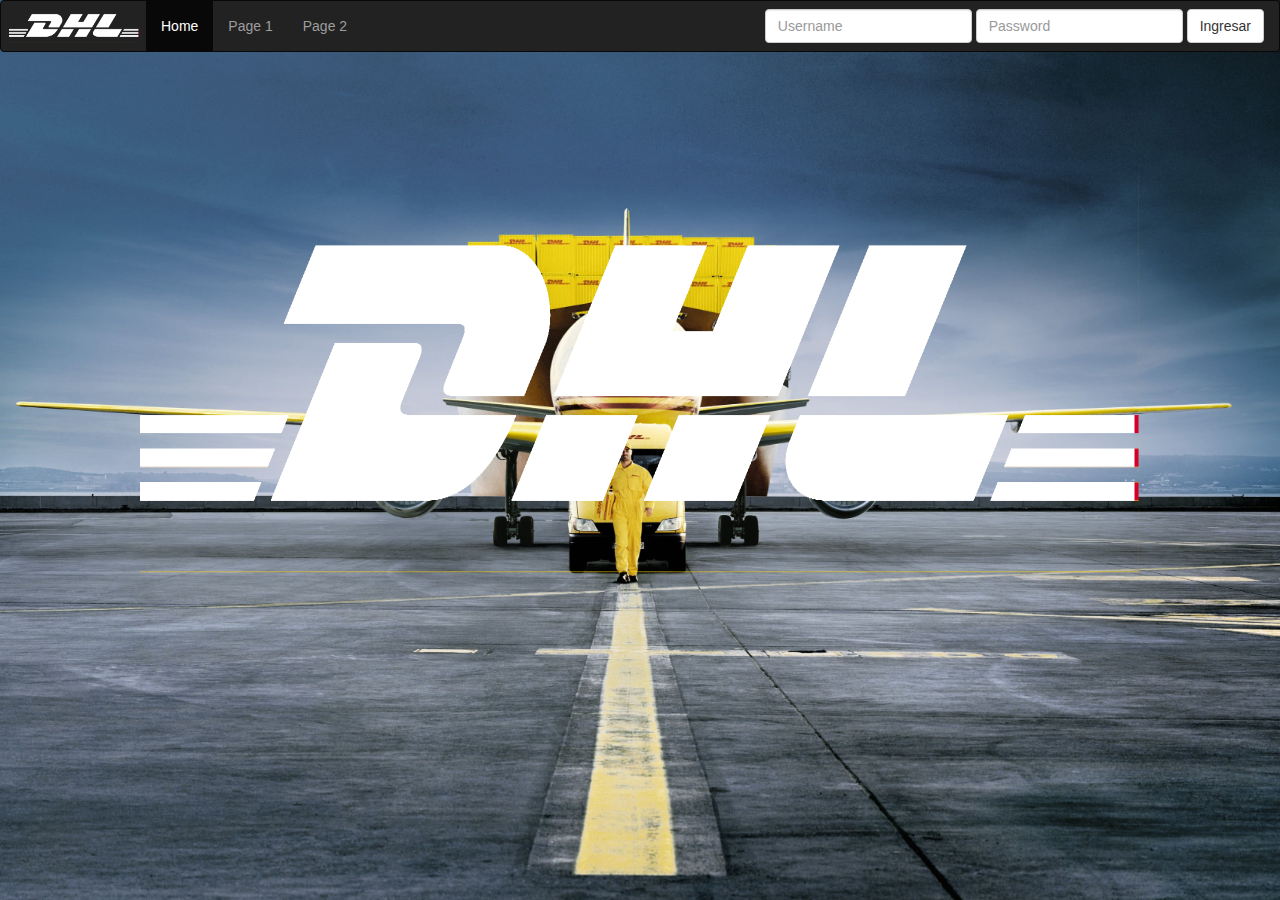
==== php/index.html @ a2393d96 "Login completo" ====
<?php
	session_start();
	error_reporting(0);

	$varsesion = $_SESSION['usr'];

?>

<!DOCTYPE html>
<html lang="es">
<head>
	<title>DHL | Guatemala</title>
	<meta charset="utf-8">
	<meta name="viewport" content="width=device-width, initial-scale=1">
  	<link rel="stylesheet" href="https://maxcdn.bootstrapcdn.com/bootstrap/3.3.7/css/bootstrap.min.css">
  	<script src="https://ajax.googleapis.com/ajax/libs/jquery/3.3.1/jquery.min.js"></script>
  	<script src="https://maxcdn.bootstrapcdn.com/bootstrap/3.3.7/js/bootstrap.min.js"></script>
	<link href="../css/e.css" rel="stylesheet" type="text/css">
	<link rel="icon" type="imgage/png" href="../images/tab_logo.png" sizes="32x32">
</head>

<body class="fondo">
	<nav class="navbar navbar-inverse">
	  <div class="container-fluid">
	    <div class="navbar-header">
	      <img class="nav_logo" src="../images/nav_logo.png">
	    </div>
	    <ul class="nav navbar-nav">
	      <li class="active"><a href="#">Home</a></li>
	      <li><a href="#">Page 1</a></li>
	      <li><a href="#">Page 2</a></li>
	    </ul>
	    <form class="navbar-form navbar-right" method="post" action="validar_index.php">
	      <div class="form-group">
	      	<input type="text" class="form-control" placeholder="Username" name="usuario" required>
	        <input type="password" class="form-control" placeholder="Password" name="contraseña" required>
	      </div>
	      <input type="submit" name="submit" value="Ingresar" class="btn btn-default" required>
	      <!-- <button type="submit" class="btn btn-default" name="submit">Iniciar</button> -->
	    </form>
	  </div>
	</nav>
	<center>
	  <img class="body_logo" src="../images/nav_logo.png"></img>
	</center>


</body>
</html>
---- css/e.css ----
.fondo{
	background-image: url(../images/back.jpg);
	background-size: 100%;
}

::placeholder {
    color: black;
}

.nav_logo{
	margin-top: 7px;
	margin-left: -7px;
	margin-right: 7px;
	width: 130px;
	height: 35px;
}

.body_logo{
	margin-top: 8%;
	width: 1000px;
	height: 400px;
}
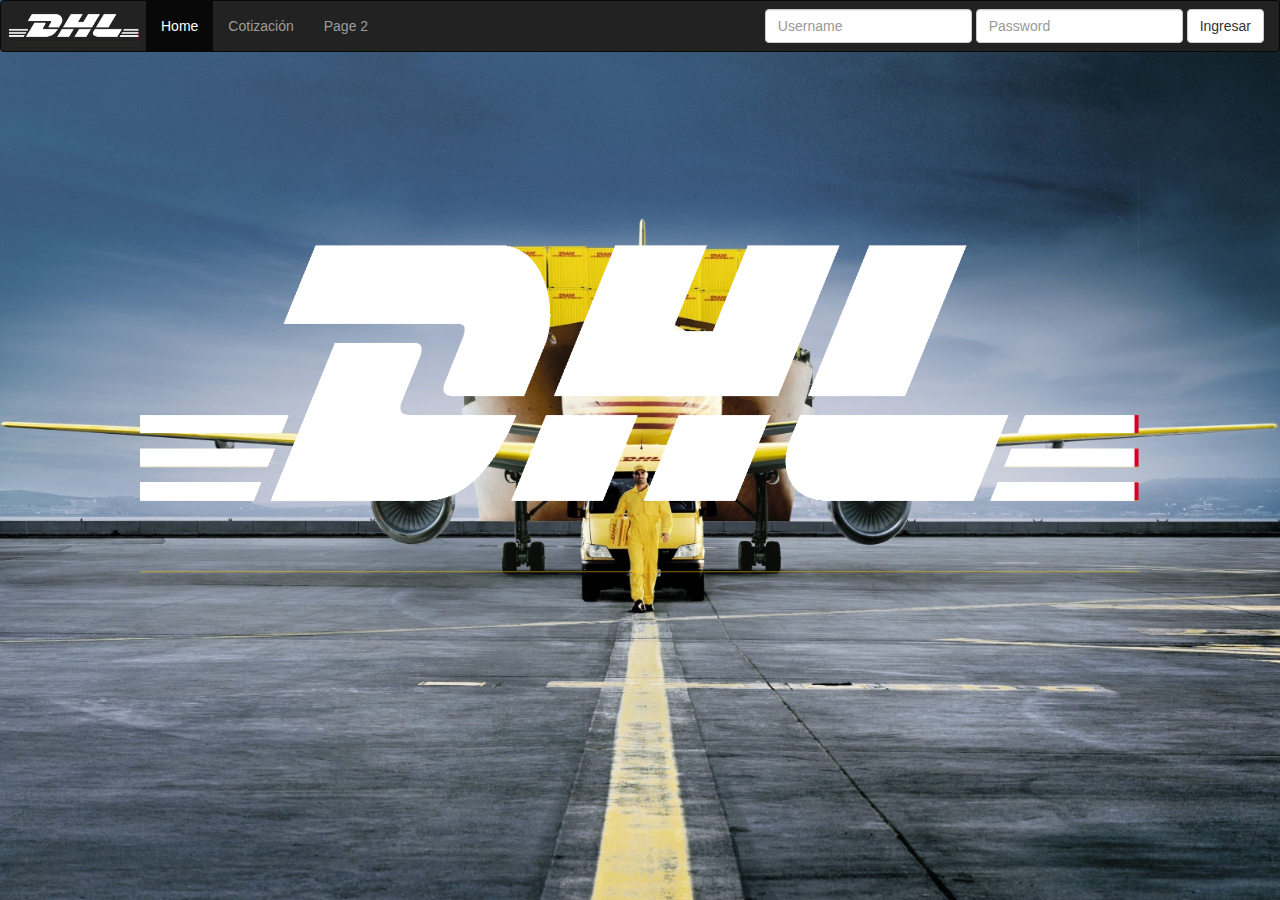
==== commit 7562241a: "Fix1" ====
--- a/php/index.html
+++ b/php/index.html
@@ -15,7 +15,7 @@
   	<link rel="stylesheet" href="https://maxcdn.bootstrapcdn.com/bootstrap/3.3.7/css/bootstrap.min.css">
   	<script src="https://ajax.googleapis.com/ajax/libs/jquery/3.3.1/jquery.min.js"></script>
   	<script src="https://maxcdn.bootstrapcdn.com/bootstrap/3.3.7/js/bootstrap.min.js"></script>
-	<link href="../css/e.css" rel="stylesheet" type="text/css">
+	<link href="../css/e2.css" rel="stylesheet" type="text/css">
 	<link rel="icon" type="imgage/png" href="../images/tab_logo.png" sizes="32x32">
 </head>
 
@@ -27,7 +27,7 @@
 	    </div>
 	    <ul class="nav navbar-nav">
 	      <li class="active"><a href="#">Home</a></li>
-	      <li><a href="#">Page 1</a></li>
+	      <li><a href="#">Cotización</a></li>
 	      <li><a href="#">Page 2</a></li>
 	    </ul>
 	    <form class="navbar-form navbar-right" method="post" action="validar_index.php">
--- a/css/e2.css
+++ b/css/e2.css
@@ -0,0 +1,39 @@
+.fondo{
+	background-image: url(../images/back1.jpg);
+	background-size: 100%;
+}
+
+.fondo2{
+	background-image: url(../images/original.jpg);
+	background-size: 100%;
+}
+::placeholder {
+    color: black;
+}
+
+.nav_logo{
+	margin-top: 7px;
+	margin-left: -7px;
+	margin-right: 7px;
+	width: 130px;
+	height: 35px;
+}
+
+.body_logo{
+	margin-top: 8%;
+	width: 1000px;
+	height: 400px;
+}
+
+.form-register{
+	width: 95%;
+	max-width: 500px;
+	background: white;
+	border-radius: 7px;
+	margin-left: 10px;
+	margin-top: 150px;
+}
+
+label{
+	color:#130f40;
+}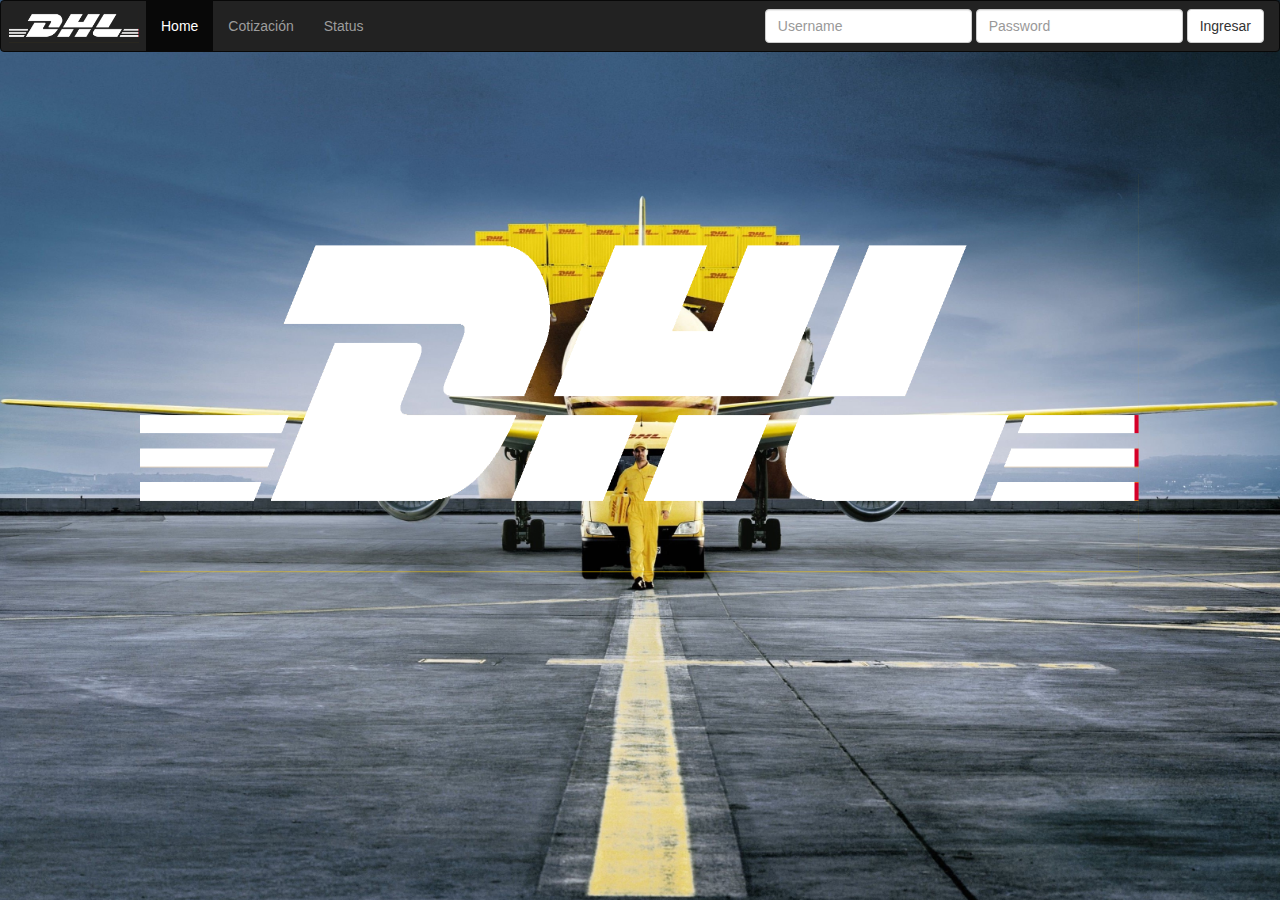
==== commit 4f9f590b: "Avances en navbar y status bar" ====
--- a/php/index.html
+++ b/php/index.html
@@ -15,20 +15,17 @@
   	<link rel="stylesheet" href="https://maxcdn.bootstrapcdn.com/bootstrap/3.3.7/css/bootstrap.min.css">
   	<script src="https://ajax.googleapis.com/ajax/libs/jquery/3.3.1/jquery.min.js"></script>
   	<script src="https://maxcdn.bootstrapcdn.com/bootstrap/3.3.7/js/bootstrap.min.js"></script>
-	<link href="../css/e2.css" rel="stylesheet" type="text/css">
+	<link href="../css/estilo.css" rel="stylesheet" type="text/css">
 	<link rel="icon" type="imgage/png" href="../images/tab_logo.png" sizes="32x32">
-</head>
-
-<body class="fondo">
 	<nav class="navbar navbar-inverse">
 	  <div class="container-fluid">
 	    <div class="navbar-header">
 	      <img class="nav_logo" src="../images/nav_logo.png">
 	    </div>
 	    <ul class="nav navbar-nav">
-	      <li class="active"><a href="#">Home</a></li>
-	      <li><a href="#">Cotización</a></li>
-	      <li><a href="#">Page 2</a></li>
+	      <li class="active"><a href="index.html">Home</a></li>
+	      <li><a href="cotizacion.php">Cotización</a></li>
+	      <li><a href="status.php">Status</a></li>
 	    </ul>
 	    <form class="navbar-form navbar-right" method="post" action="validar_index.php">
 	      <div class="form-group">
@@ -36,10 +33,12 @@
 	        <input type="password" class="form-control" placeholder="Password" name="contraseña" required>
 	      </div>
 	      <input type="submit" name="submit" value="Ingresar" class="btn btn-default" required>
-	      <!-- <button type="submit" class="btn btn-default" name="submit">Iniciar</button> -->
 	    </form>
 	  </div>
 	</nav>
+</head>
+
+<body class="fondo">
 	<center>
 	  <img class="body_logo" src="../images/nav_logo.png"></img>
 	</center>
--- a/css/estilo.css
+++ b/css/estilo.css
@@ -0,0 +1,78 @@
+.fondo{
+	background: url(../images/back1.jpg)no-repeat center center fixed;
+	background-size: 100%;
+}
+
+.fondo2{
+	background: url(../images/original.jpg) no-repeat center center fixed;
+	background-size: cover;
+}
+
+.fondo3{
+	background: url(../images/mundo1.jpg) no-repeat center center fixed;
+	background-size: 100%;
+}
+
+.fondo4{
+	background: url(../images/w.png) no-repeat center center fixed;
+	background-size: 100%%;
+}
+::placeholder {
+    color: black;
+}
+
+.nav_logo{
+	margin-top: 7px;
+	margin-left: -7px;
+	margin-right: 7px ;
+	width: 130px;
+	height: 35px;
+}
+
+.body_logo{
+	margin-top: 8%;
+	width: 1000px;
+	height: 400px;
+}
+
+.actve{
+	color: white	;
+}
+
+.form-register{
+	width: 100%;
+	max-width: auto;
+	background: none;
+	border-radius: 7px;
+	margin-left: 10px;
+	margin-top: 150px;
+}
+.form_status{
+	width: 95%;
+	max-width: 50px;
+	background: none;
+	border-radius: 7px;
+}
+.form-register-tiendas{
+	width: 95%;
+	max-width: 500px;
+	background: white;
+	border-radius: 7px;
+	margin-top: 200px;
+	margin-left: auto;
+	margin-right: auto;
+}
+.progress{
+	height: 30px;
+	color: black;
+	text-indent: center;
+	font-size: 50px;
+}
+.bp{
+	display: flex;
+	justify-content: center;
+}
+
+label{
+	color:#130f40;
+}
